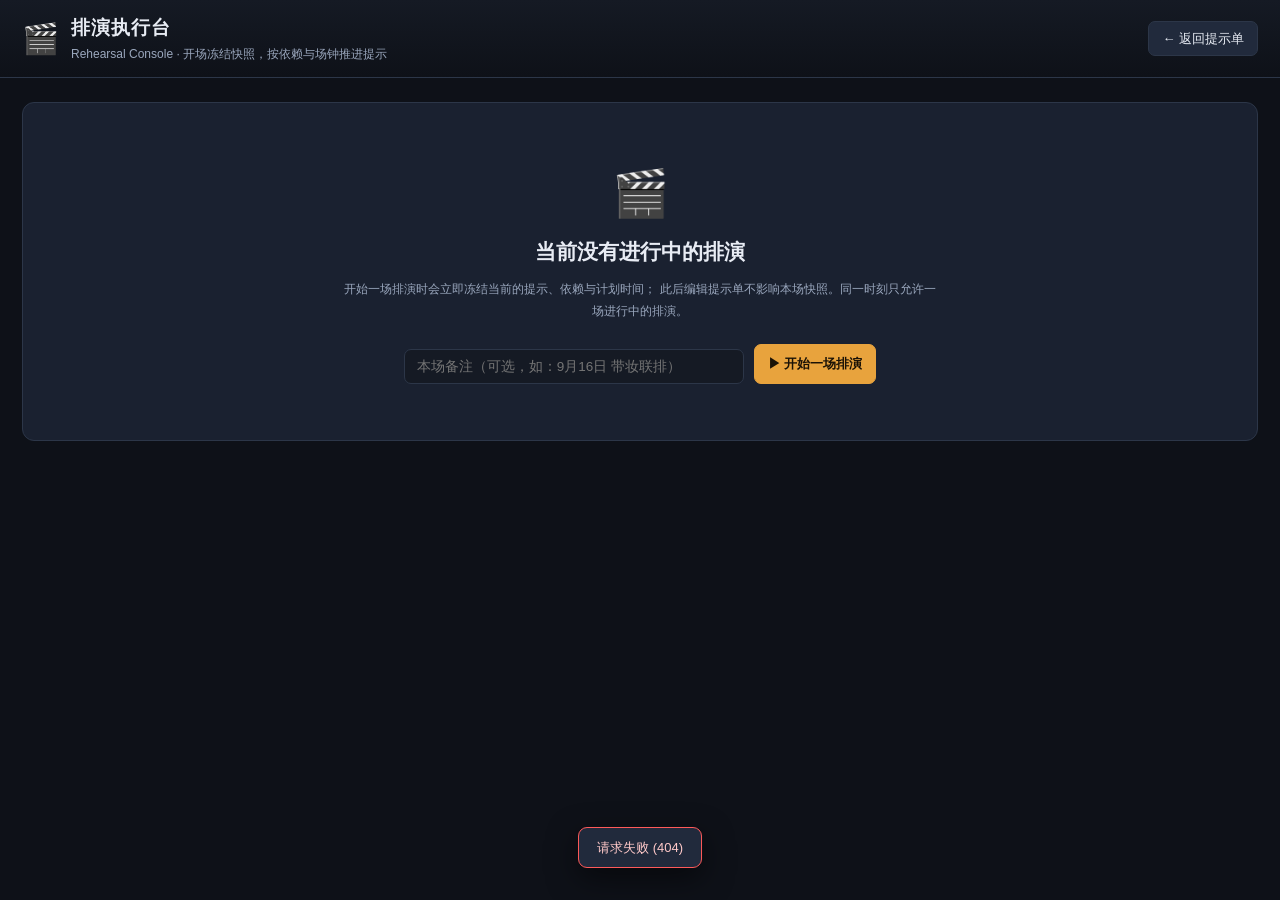
==== static/console.html @ 0afb1979 "GSB 39ecc097-865d-5ec3-a318-3188795ca2d4 initial: platform archive" ====
<!DOCTYPE html>
<html lang="zh-CN">
<head>
<meta charset="UTF-8" />
<meta name="viewport" content="width=device-width, initial-scale=1.0" />
<title>排演执行台 · 舞台排演提示单</title>
<link rel="stylesheet" href="/static/style.css" />
<link rel="stylesheet" href="/static/console.css" />
</head>
<body class="console-page">
<header class="topbar">
  <div class="brand">
    <span class="brand-mark">🎬</span>
    <div>
      <h1>排演执行台</h1>
      <p class="subtitle">Rehearsal Console · 开场冻结快照，按依赖与场钟推进提示</p>
    </div>
  </div>
  <div class="toolbar">
    <a class="nav-link" href="/">← 返回提示单</a>
  </div>
</header>

<main>
  <!-- 无场次 -->
  <section id="idlePanel" class="panel idle-panel hidden">
    <div class="idle-inner">
      <div class="idle-mark">🎬</div>
      <h2>当前没有进行中的排演</h2>
      <p class="muted">开始一场排演时会立即冻结当前的提示、依赖与计划时间；
        此后编辑提示单不影响本场快照。同一时刻只允许一场进行中的排演。</p>
      <div class="idle-actions">
        <input type="text" id="runNote" maxlength="200"
               placeholder="本场备注（可选，如：9月16日 带妆联排）" />
        <button id="startRunBtn" class="primary" type="button">▶ 开始一场排演</button>
      </div>
      <div id="idleError" class="form-error hidden"></div>
    </div>
  </section>

  <!-- 进行中 / 已结束 -->
  <section id="runPanel" class="hidden">
    <div class="run-dashboard panel">
      <div class="dash-main">
        <div class="dash-title">
          <span id="runBadge" class="run-badge">进行中</span>
          <h2 id="runTitle">第 1 场排演</h2>
          <span id="runNoteText" class="run-note"></span>
        </div>
        <div class="dash-meta">
          <span>开场时刻 <strong id="wallOpen">--:--:--</strong></span>
          <span>提示进度
            <strong id="progressText">0 / 0</strong></span>
        </div>
      </div>
      <div class="dash-clock">
        <div class="clock-label">场钟（相对本场起点）</div>
        <div id="fieldClock" class="field-clock">00:00.0</div>
        <button id="endRunBtn" class="danger-ghost" type="button">■ 结束本场</button>
      </div>
    </div>

    <div id="frozenHint" class="frozen-hint">
      🔒 本场快照已冻结：计划时间取自开场瞬间的提示单，当前对
      <a href="/">提示单</a> 的增删改不会影响本场。
    </div>

    <section class="panel">
      <div class="panel-head">
        <h2>提示执行</h2>
        <span class="legend">
          <i class="st st-waiting"></i>等待
          <i class="st st-ready"></i>就绪
          <i class="st st-running"></i>执行中
          <i class="st st-done"></i>已完成
        </span>
      </div>
      <div class="table-wrap">
        <table id="runTable">
          <thead>
            <tr>
              <th>#</th><th>部门</th><th>名称</th>
              <th>计划开始</th><th>实际开始</th><th>开始偏差</th>
              <th>计划结束</th><th>实际结束</th><th>结束偏差</th>
              <th>状态</th><th class="op-col">操作</th>
            </tr>
          </thead>
          <tbody id="runTbody"></tbody>
        </table>
      </div>
    </section>
  </section>
</main>

<div id="toast" class="toast hidden"></div>

<script src="/static/console.js"></script>
</body>
</html>
---- static/style.css ----
:root {
  --bg: #0e1118;
  --bg-2: #151a24;
  --panel: #1a2130;
  --panel-2: #212a3c;
  --border: #2c3648;
  --text: #e8ecf4;
  --text-dim: #9aa7bd;
  --accent: #e8a33d;
  --accent-2: #f4c56e;
  --danger: #ef5d5d;
  --danger-bg: rgba(239, 93, 93, 0.12);
  --ok: #4caf7d;
  --locked: #7aa5ff;
  --chain: #ff5a5a;
  --row-h: 38px;
  --ruler-h: 44px;
  --label-w: 300px;
}

* { box-sizing: border-box; }

html, body {
  margin: 0;
  padding: 0;
  background: var(--bg);
  color: var(--text);
  font: 14px/1.5 "PingFang SC", "Microsoft YaHei", "Segoe UI", sans-serif;
}

/* --------------------------------------------------------------- 顶栏 */
.topbar {
  display: flex;
  align-items: center;
  justify-content: space-between;
  gap: 24px;
  flex-wrap: wrap;
  padding: 14px 22px;
  background: linear-gradient(180deg, var(--bg-2), var(--bg));
  border-bottom: 1px solid var(--border);
}
.brand { display: flex; align-items: center; gap: 12px; }
.brand-mark { font-size: 30px; }
.topbar h1 { font-size: 19px; margin: 0; letter-spacing: 1px; }
.subtitle { margin: 2px 0 0; color: var(--text-dim); font-size: 12px; }

.toolbar { display: flex; align-items: center; gap: 14px; flex-wrap: wrap; }
.tool { display: flex; align-items: center; gap: 8px; color: var(--text-dim); font-size: 13px; }
.tool select, .tool input[type="range"] { accent-color: var(--accent); }
.tool select {
  background: var(--panel);
  color: var(--text);
  border: 1px solid var(--border);
  border-radius: 7px;
  padding: 6px 10px;
}
.zoom-tool { gap: 6px; }
.zoom-tool input[type="range"] { width: 130px; }
.zoom-label { color: var(--text-dim); font-size: 12px; min-width: 58px; }

button {
  border: 1px solid var(--border);
  background: var(--panel-2);
  color: var(--text);
  border-radius: 7px;
  padding: 7px 13px;
  cursor: pointer;
  font-size: 13px;
}
button:hover { border-color: var(--accent); }
button.primary {
  background: var(--accent);
  border-color: var(--accent);
  color: #1a1206;
  font-weight: 600;
}
button.primary:hover { background: var(--accent-2); }
button.ghost { background: transparent; }
.nav-link {
  display: inline-block;
  padding: 7px 13px;
  border: 1px solid var(--border);
  border-radius: 7px;
  color: var(--text);
  text-decoration: none;
  font-size: 13px;
  background: var(--panel-2);
}
.nav-link:hover { border-color: var(--accent); }
button.danger-ghost { color: var(--danger); border-color: rgba(239,93,93,.4); background: transparent; }
button.danger-ghost:hover { background: var(--danger-bg); }

/* --------------------------------------------------------------- 冲突横幅 */
.conflict-banner {
  margin: 14px 22px 0;
  padding: 12px 16px;
  border: 1px solid var(--chain);
  background: var(--danger-bg);
  border-radius: 10px;
  font-size: 13px;
}
.conflict-banner h4 { margin: 0 0 6px; color: var(--chain); }
.conflict-banner ol { margin: 0; padding-left: 20px; }
.conflict-banner li { margin: 3px 0; }
.conflict-banner .chain-arrow { color: var(--chain); margin: 0 6px; font-weight: 700; }
.conflict-banner button { margin-top: 8px; padding: 3px 10px; font-size: 12px; }

/* --------------------------------------------------------------- 面板 */
main { padding: 16px 22px 32px; display: flex; flex-direction: column; gap: 16px; }
.panel {
  background: var(--panel);
  border: 1px solid var(--border);
  border-radius: 12px;
  overflow: hidden;
}
.panel-head {
  display: flex;
  align-items: center;
  justify-content: space-between;
  padding: 12px 16px;
  border-bottom: 1px solid var(--border);
}
.panel-head h2 { margin: 0; font-size: 15px; }
.muted { color: var(--text-dim); font-size: 12px; }
.legend { color: var(--text-dim); font-size: 12px; display: flex; gap: 10px; align-items: center; flex-wrap: wrap; }
.sw { display: inline-block; width: 14px; height: 10px; border-radius: 3px; margin-right: 3px; vertical-align: middle; }
.sw-normal { background: #5b7bbf; }
.sw-locked { background: var(--locked); }
.sw-chain { background: var(--chain); }
.sw-edge { background: #8fa0bd; height: 3px; width: 18px; }
.sw-conflict-edge { background: var(--chain); height: 3px; width: 18px; }

/* --------------------------------------------------------------- 时间轴 */
.timeline-scroll {
  overflow: auto;
  max-height: 460px;
  background:
    linear-gradient(90deg, rgba(20,26,38,.96), rgba(20,26,38,.92)),
    var(--bg-2);
}
.timeline-inner { position: relative; min-width: 100%; }

.ruler {
  position: sticky;
  top: 0;
  z-index: 5;
  height: var(--ruler-h);
  margin-left: var(--label-w);
  background: #121722;
  border-bottom: 1px solid var(--border);
}
.tick { position: absolute; top: 0; bottom: 0; border-left: 1px solid #283246; }
.tick.tick-major { border-left-color: #3a4763; }
.tick span {
  position: absolute;
  top: 6px;
  left: 5px;
  color: var(--text-dim);
  font-size: 11px;
  font-variant-numeric: tabular-nums;
}

.grid-layer {
  position: absolute;
  left: var(--label-w);
  right: 0;
  top: var(--ruler-h);
  bottom: 0;
  pointer-events: none;
}
.grid-v { position: absolute; top: 0; bottom: 0; border-left: 1px solid rgba(58,71,99,.28); }

.edge-layer {
  position: absolute;
  left: var(--label-w);
  top: var(--ruler-h);
  pointer-events: none;
  overflow: visible;
}
.edge-layer path { fill: none; stroke: #8fa0bd; stroke-width: 1.5; opacity: .55; }
.edge-layer path.conflict { stroke: var(--chain); stroke-width: 2.2; opacity: 1; }
.edge-layer path.hidden-edge { display: none; }

.tracks { position: relative; }
.track {
  display: flex;
  align-items: center;
  height: var(--row-h);
  border-bottom: 1px solid rgba(44,54,72,.5);
}
.track:nth-child(even) { background: rgba(255,255,255,.018); }
.track.dept-head {
  height: 30px;
  background: var(--panel-2);
  position: sticky;
  left: 0;
  z-index: 4;
}
.track.dept-head .dept-tag { margin-left: 12px; font-size: 12px; font-weight: 600; }
.track.dept-head .dept-count { color: var(--text-dim); margin-left: 8px; font-size: 11px; }

.track-label {
  position: sticky;
  left: 0;
  z-index: 3;
  flex: 0 0 var(--label-w);
  width: var(--label-w);
  height: 100%;
  display: flex;
  align-items: center;
  gap: 8px;
  padding: 0 12px;
  background: #141a26;
  border-right: 1px solid var(--border);
  cursor: pointer;
}
.track-label:hover { background: #1a2232; }
.dept-dot { width: 9px; height: 9px; border-radius: 50%; flex: 0 0 9px; }
.track-label .t-name {
  white-space: nowrap; overflow: hidden; text-overflow: ellipsis; font-size: 13px;
}
.track-label .t-dur { color: var(--text-dim); font-size: 11px; white-space: nowrap; }
.lock-ico { color: var(--locked); font-size: 11px; }

.track-area { position: relative; flex: 1 1 auto; height: 100%; }
.cue-bar {
  position: absolute;
  top: 6px;
  height: calc(var(--row-h) - 12px);
  border-radius: 6px;
  display: flex;
  align-items: center;
  padding: 0 9px;
  font-size: 11.5px;
  color: #fff;
  white-space: nowrap;
  overflow: hidden;
  cursor: pointer;
  box-shadow: 0 1px 3px rgba(0,0,0,.4);
  border: 1px solid transparent;
}
.cue-bar:hover { filter: brightness(1.15); }
.cue-bar.locked { background: linear-gradient(180deg, #8ab4ff, #5d83d6); }
.cue-bar.normal { background: linear-gradient(180deg, #6f8fcf, #4d6aa8); }
.cue-bar.in-chain {
  background: linear-gradient(180deg, #ff7b7b, #d84545);
  border-color: #ffb3b3;
  box-shadow: 0 0 0 1px rgba(255,90,90,.5), 0 0 12px rgba(255,90,90,.35);
}
.cue-bar .bar-time {
  margin-left: 8px;
  opacity: .85;
  font-variant-numeric: tabular-nums;
  font-size: 10.5px;
}
.cue-bar.in-cycle { outline: 2px dashed var(--danger); outline-offset: 1px; }

.empty-hint {
  padding: 60px 0;
  text-align: center;
  color: var(--text-dim);
}

/* --------------------------------------------------------------- 表格 */
.table-wrap { overflow-x: auto; }
table { width: 100%; border-collapse: collapse; font-size: 13px; }
th, td { padding: 9px 12px; text-align: left; border-bottom: 1px solid rgba(44,54,72,.6); vertical-align: middle; }
th { color: var(--text-dim); font-weight: 500; font-size: 12px; background: var(--panel-2); position: sticky; top: 0; }
tbody tr:hover { background: rgba(255,255,255,.025); }
td.num, th.num { font-variant-numeric: tabular-nums; white-space: nowrap; }
.tag {
  display: inline-flex; align-items: center; gap: 6px;
  background: var(--panel-2); border: 1px solid var(--border);
  border-radius: 20px; padding: 2px 10px; font-size: 12px;
}
.dept-dot-sm { width: 8px; height: 8px; border-radius: 50%; }
.dep-chip {
  display: inline-block; margin: 2px 4px 2px 0;
  background: rgba(138,180,255,.12); border: 1px solid rgba(138,180,255,.3);
  border-radius: 5px; padding: 1px 7px; font-size: 11.5px; color: #b9d0ff;
}
.dep-chip.conflict-dep {
  background: rgba(255,90,90,.14); border-color: rgba(255,90,90,.5); color: #ffb3b3;
}
.status-ok { color: var(--ok); font-size: 12px; }
.status-locked { color: var(--locked); font-size: 12px; }
.status-conflict { color: var(--chain); font-size: 12px; font-weight: 600; }
.op-col { text-align: right; }
.row-ops { display: flex; gap: 6px; justify-content: flex-end; }
.row-ops button { padding: 4px 10px; font-size: 12px; }

/* --------------------------------------------------------------- 弹窗 */
.modal-overlay {
  position: fixed; inset: 0; z-index: 50;
  background: rgba(6,9,15,.66);
  display: flex; align-items: flex-start; justify-content: center;
  padding: 5vh 16px;
  overflow-y: auto;
}
.modal {
  background: var(--panel);
  border: 1px solid var(--border);
  border-radius: 14px;
  width: min(640px, 100%);
  padding: 22px 24px;
  box-shadow: 0 24px 60px rgba(0,0,0,.5);
}
.modal h3 { margin: 0 0 16px; }
.form-grid {
  display: grid;
  grid-template-columns: 1fr 1fr;
  gap: 12px 16px;
  margin-bottom: 14px;
}
.form-grid label, .dep-row { font-size: 12.5px; color: var(--text-dim); }
.form-grid .span2 { grid-column: 1 / -1; }
input[type="text"], input[type="number"], select.f-input {
  width: 100%;
  margin-top: 5px;
  background: var(--bg-2);
  border: 1px solid var(--border);
  color: var(--text);
  border-radius: 7px;
  padding: 8px 10px;
  font-size: 13.5px;
}
input:focus { outline: none; border-color: var(--accent); }

.dep-head {
  display: flex; align-items: center; justify-content: space-between;
  margin: 6px 0 8px; font-size: 13px;
}
#depRows { display: flex; flex-direction: column; gap: 8px; }
.dep-row { display: flex; gap: 8px; align-items: center; }
.dep-row select { flex: 1 1 auto; }
.dep-row input { width: 120px; }
.dep-row select, .dep-row input {
  background: var(--bg-2); border: 1px solid var(--border); color: var(--text);
  border-radius: 7px; padding: 7px 9px; font-size: 13px;
}
.dep-row .dep-arrow { color: var(--text-dim); }
.dep-row button { padding: 6px 10px; }
.hint { color: var(--text-dim); font-size: 11.5px; margin: 12px 0 0; }
.form-error {
  margin-top: 12px; padding: 9px 12px; border-radius: 8px;
  background: var(--danger-bg); border: 1px solid rgba(255,90,90,.5);
  color: #ffb3b3; font-size: 12.5px;
}
.modal-actions { display: flex; justify-content: flex-end; gap: 10px; margin-top: 18px; }

.hidden { display: none !important; }

/* --------------------------------------------------------------- 响应式 */
@media (max-width: 760px) {
  :root { --label-w: 190px; }
  .form-grid { grid-template-columns: 1fr; }
  .form-grid .span2 { grid-column: auto; }
  .topbar { gap: 12px; }
}
---- static/console.css ----
/* 排演执行台样式（复用 style.css 的变量与基础组件） */

.nav-link {
  display: inline-block;
  padding: 7px 13px;
  border: 1px solid var(--border);
  border-radius: 7px;
  color: var(--text);
  text-decoration: none;
  font-size: 13px;
  background: var(--panel-2);
}
.nav-link:hover { border-color: var(--accent); }

/* --------------------------------------------------------------- 空态 */
.idle-panel { margin-top: 8px; }
.idle-inner {
  max-width: 640px;
  margin: 0 auto;
  padding: 56px 24px;
  text-align: center;
}
.idle-mark { font-size: 46px; margin-bottom: 8px; }
.idle-inner h2 { margin: 6px 0 10px; }
.idle-inner .muted { line-height: 1.8; }
.idle-actions {
  display: flex;
  gap: 10px;
  justify-content: center;
  margin-top: 22px;
  flex-wrap: wrap;
}
.idle-actions input {
  flex: 1 1 280px;
  max-width: 340px;
  background: var(--bg-2);
  border: 1px solid var(--border);
  color: var(--text);
  border-radius: 7px;
  padding: 9px 12px;
  font-size: 13.5px;
}
.idle-actions input:focus { outline: none; border-color: var(--accent); }
.idle-inner .form-error { max-width: 460px; margin: 14px auto 0; }

/* --------------------------------------------------------------- 仪表盘 */
#runPanel { display: flex; flex-direction: column; gap: 14px; }
.run-dashboard {
  display: flex;
  align-items: center;
  justify-content: space-between;
  gap: 24px;
  padding: 18px 22px;
  flex-wrap: wrap;
}
.dash-title { display: flex; align-items: center; gap: 12px; flex-wrap: wrap; }
.dash-title h2 { margin: 0; font-size: 18px; }
.run-note { color: var(--text-dim); font-size: 13px; }
.run-badge {
  font-size: 12px;
  font-weight: 600;
  padding: 3px 12px;
  border-radius: 20px;
}
.run-badge.running {
  color: #1a1206;
  background: var(--ok);
  box-shadow: 0 0 0 3px rgba(76,175,125,.18);
}
.run-badge.running::before {
  content: "●";
  margin-right: 5px;
  animation: pulse 1.4s infinite;
}
.run-badge.ended { color: var(--text-dim); background: var(--panel-2); border: 1px solid var(--border); }
@keyframes pulse { 0%,100% { opacity: 1; } 50% { opacity: .25; } }

.dash-meta {
  display: flex;
  gap: 22px;
  margin-top: 10px;
  color: var(--text-dim);
  font-size: 12.5px;
  flex-wrap: wrap;
}
.dash-meta strong { color: var(--text); margin-left: 4px; }

.dash-clock {
  display: flex;
  flex-direction: column;
  align-items: flex-end;
  gap: 8px;
}
.clock-label { color: var(--text-dim); font-size: 11.5px; letter-spacing: 1px; }
.field-clock {
  font-size: 38px;
  font-weight: 700;
  letter-spacing: 2px;
  font-variant-numeric: tabular-nums;
  color: var(--accent-2);
  line-height: 1.1;
}
.console-page.ended .field-clock { color: var(--text-dim); }

.frozen-hint {
  font-size: 12.5px;
  color: #b9d0ff;
  background: rgba(122,165,255,.1);
  border: 1px solid rgba(122,165,255,.3);
  border-radius: 10px;
  padding: 9px 14px;
}
.frozen-hint a { color: #b9d0ff; }

/* --------------------------------------------------------------- 状态徽标 */
.st { display: inline-block; width: 10px; height: 10px; border-radius: 50%; margin-right: 4px; vertical-align: middle; }
.st-waiting { background: #5a6783; }
.st-ready { background: var(--accent); box-shadow: 0 0 8px rgba(232,163,61,.7); }
.st-running { background: var(--ok); box-shadow: 0 0 8px rgba(76,175,125,.7); }
.st-done { background: #3f7d5f; }

.state-chip {
  display: inline-flex;
  align-items: center;
  gap: 2px;
  font-size: 12px;
  padding: 2px 10px;
  border-radius: 20px;
  white-space: nowrap;
}
.state-chip.waiting { color: #8b98b2; background: rgba(138,152,178,.12); }
.state-chip.ready { color: var(--accent-2); background: rgba(232,163,61,.14); font-weight: 600; }
.state-chip.running { color: #7fe0ad; background: rgba(76,175,125,.14); font-weight: 600; }
.state-chip.completed { color: #7db898; background: rgba(76,175,125,.08); }
.state-chip .countdown { margin-left: 4px; opacity: .85; font-variant-numeric: tabular-nums; }

tr.row-ready { background: rgba(232,163,61,.06); }
tr.row-running { background: rgba(76,175,125,.07); }
tr.row-running td { box-shadow: inset 3px 0 0 var(--ok); }
tr.row-completed { opacity: .72; }

.dev { font-variant-numeric: tabular-nums; white-space: nowrap; }
.dev.early { color: #7fe0ad; }
.dev.late { color: #ff9a9a; }
.dev.zero { color: var(--text-dim); }
.dev .live-tag {
  display: inline-block;
  margin-left: 4px;
  font-size: 10px;
  color: var(--ok);
  border: 1px solid rgba(76,175,125,.5);
  border-radius: 4px;
  padding: 0 4px;
}
.actual-cell { position: relative; }
.actual-cell .now-dot {
  display: inline-block;
  width: 7px; height: 7px; border-radius: 50%;
  background: var(--ok);
  margin-right: 5px;
  animation: pulse 1.4s infinite;
}

.lock-mini { color: var(--locked); font-size: 11px; margin-left: 3px; }

/* --------------------------------------------------------------- Toast */
.toast {
  position: fixed;
  left: 50%;
  bottom: 32px;
  transform: translateX(-50%);
  background: var(--panel-2);
  border: 1px solid var(--chain);
  color: #ffc9c9;
  padding: 10px 18px;
  border-radius: 9px;
  font-size: 13px;
  z-index: 100;
  box-shadow: 0 10px 30px rgba(0,0,0,.5);
  max-width: 80vw;
}

@media (max-width: 760px) {
  .dash-clock { align-items: flex-start; }
  .field-clock { font-size: 30px; }
}
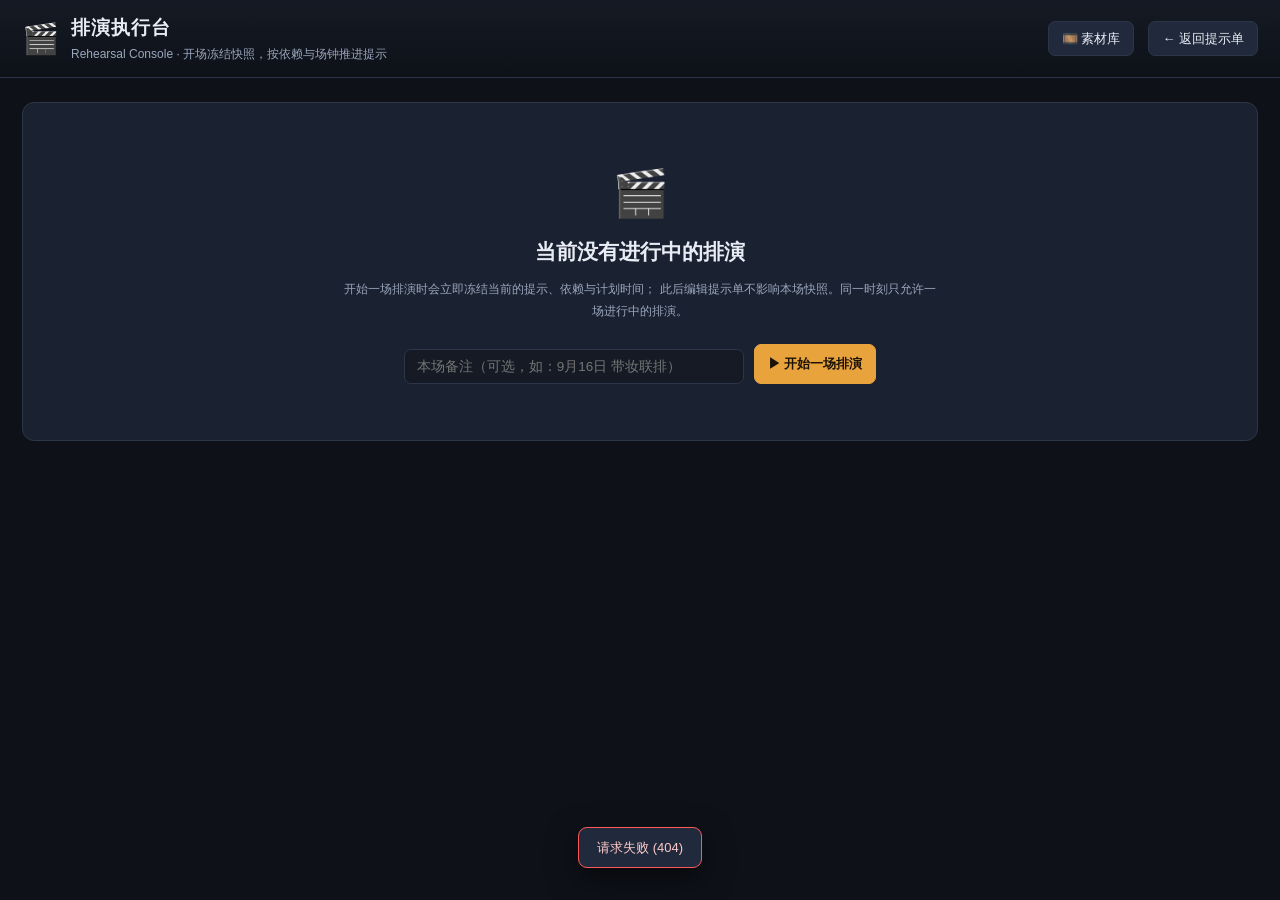
==== commit 3d597a5c: "GSB 39ecc097-865d-5ec3-a318-3188795ca2d4 A: platform archive" ====
--- a/static/console.html
+++ b/static/console.html
@@ -17,6 +17,7 @@
     </div>
   </div>
   <div class="toolbar">
+    <a class="nav-link" href="/media">🎞️ 素材库</a>
     <a class="nav-link" href="/">← 返回提示单</a>
   </div>
 </header>
@@ -82,6 +83,7 @@
               <th>#</th><th>部门</th><th>名称</th>
               <th>计划开始</th><th>实际开始</th><th>开始偏差</th>
               <th>计划结束</th><th>实际结束</th><th>结束偏差</th>
+              <th>素材</th>
               <th>状态</th><th class="op-col">操作</th>
             </tr>
           </thead>
--- a/static/style.css
+++ b/static/style.css
@@ -350,6 +350,36 @@
 
 .hidden { display: none !important; }
 
+/* --------------------------------------------------------------- 素材 */
+.media-chip {
+  display: inline-flex; align-items: center; gap: 4px;
+  border-radius: 5px; padding: 1px 8px; font-size: 11.5px;
+  border: 1px solid rgba(76,175,125,.35);
+  background: rgba(76,175,125,.1); color: #9fe0bd;
+  white-space: nowrap;
+}
+.media-chip.notready {
+  border-color: rgba(255,90,90,.55);
+  background: rgba(255,90,90,.13); color: #ffb3b3;
+}
+.media-head { margin-top: 14px; }
+.media-pick { margin-bottom: 4px; }
+.media-pick-bar { display: flex; gap: 8px; align-items: center; }
+.media-pick-bar select {
+  flex: 1 1 auto;
+  background: var(--bg-2); border: 1px solid var(--border); color: var(--text);
+  border-radius: 7px; padding: 7px 9px; font-size: 13px;
+}
+.media-open-lib { padding: 6px 10px; font-size: 12px; white-space: nowrap; }
+.media-chips { display: flex; flex-wrap: wrap; gap: 6px; margin-top: 9px; }
+.media-chips .chip-x {
+  border: none; background: transparent; color: inherit;
+  cursor: pointer; padding: 0 0 0 3px; font-size: 13px; line-height: 1;
+}
+.media-chips .chip-x:hover { color: #fff; }
+.media-mini { display: inline-flex; gap: 3px; }
+.media-mini a { text-decoration: none; }
+
 /* --------------------------------------------------------------- 响应式 */
 @media (max-width: 760px) {
   :root { --label-w: 190px; }
